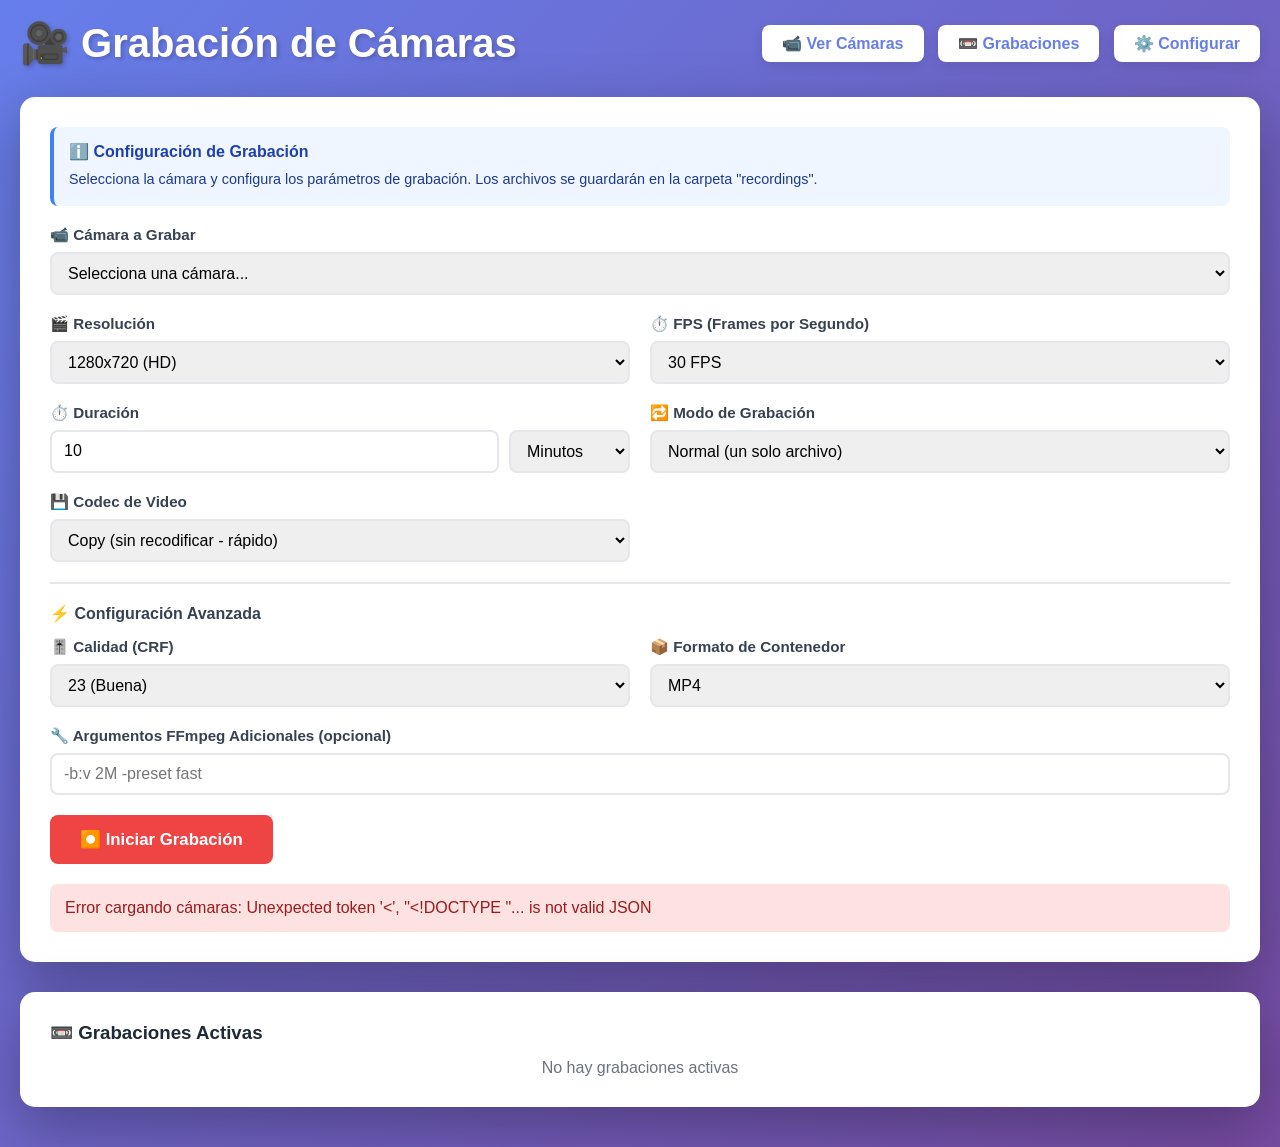
==== templates/recording.html @ 9ef6c579 "First commit" ====
<!DOCTYPE html>
<html lang="es">
<head>
    <meta charset="UTF-8">
    <meta name="viewport" content="width=device-width, initial-scale=1.0">
    <title>Grabación de Cámaras</title>
    <style>
        * {
            margin: 0;
            padding: 0;
            box-sizing: border-box;
        }
        
        body {
            font-family: -apple-system, BlinkMacSystemFont, 'Segoe UI', Roboto, Oxygen, Ubuntu, Cantarell, sans-serif;
            background: linear-gradient(135deg, #667eea 0%, #764ba2 100%);
            min-height: 100vh;
            padding: 20px;
        }
        
        .container {
            max-width: 1400px;
            margin: 0 auto;
        }
        
        .header {
            display: flex;
            justify-content: space-between;
            align-items: center;
            margin-bottom: 30px;
        }
        
        h1 {
            color: white;
            font-size: 2.5em;
            text-shadow: 2px 2px 4px rgba(0,0,0,0.2);
        }
        
        .nav-btn {
            padding: 10px 20px;
            background: white;
            color: #667eea;
            border: none;
            border-radius: 8px;
            font-weight: 600;
            cursor: pointer;
            text-decoration: none;
            transition: all 0.3s;
            box-shadow: 0 4px 12px rgba(0,0,0,0.1);
        }
        
        .nav-btn:hover {
            transform: translateY(-2px);
            box-shadow: 0 6px 16px rgba(0,0,0,0.2);
        }
        
        .card {
            background: white;
            border-radius: 15px;
            padding: 30px;
            box-shadow: 0 20px 60px rgba(0,0,0,0.3);
            margin-bottom: 20px;
        }
        
        .form-grid {
            display: grid;
            grid-template-columns: repeat(2, 1fr);
            gap: 20px;
            margin-bottom: 20px;
        }
        
        .form-group {
            display: flex;
            flex-direction: column;
        }
        
        .form-group.full-width {
            grid-column: 1 / -1;
        }
        
        label {
            font-weight: 600;
            color: #374151;
            margin-bottom: 8px;
            font-size: 0.95em;
        }
        
        select, input[type="number"], input[type="text"] {
            padding: 10px 12px;
            border: 2px solid #e5e7eb;
            border-radius: 8px;
            font-size: 1em;
            transition: all 0.2s;
        }
        
        select:focus, input:focus {
            outline: none;
            border-color: #667eea;
        }
        
        .btn {
            padding: 14px 30px;
            border: none;
            border-radius: 8px;
            font-size: 1.05em;
            cursor: pointer;
            transition: all 0.3s;
            font-weight: 600;
            text-align: center;
        }
        
        .btn-record {
            background: #ef4444;
            color: white;
        }
        
        .btn-record:hover {
            background: #dc2626;
            transform: translateY(-2px);
        }
        
        .btn-record.recording {
            background: #10b981;
        }
        
        .btn-record.recording:hover {
            background: #059669;
        }
        
        .btn:disabled {
            opacity: 0.5;
            cursor: not-allowed;
        }
        
        .recordings-list {
            margin-top: 30px;
        }
        
        .recordings-list h3 {
            color: #1f2937;
            margin-bottom: 15px;
        }
        
        .recording-item {
            display: flex;
            justify-content: space-between;
            align-items: center;
            padding: 15px;
            background: #f9fafb;
            border-radius: 8px;
            margin-bottom: 10px;
            transition: all 0.2s;
        }
        
        .recording-item:hover {
            background: #f3f4f6;
        }
        
        .recording-item.active {
            background: #dcfce7;
            border: 2px solid #10b981;
        }
        
        .recording-info {
            flex: 1;
        }
        
        .recording-name {
            font-weight: 600;
            color: #1f2937;
            margin-bottom: 4px;
        }
        
        .recording-status {
            font-size: 0.9em;
            color: #6b7280;
        }
        
        .recording-status.active {
            color: #10b981;
            font-weight: 600;
        }
        
        .btn-stop {
            padding: 8px 16px;
            background: #ef4444;
            color: white;
            border: none;
            border-radius: 6px;
            cursor: pointer;
            font-weight: 600;
            transition: all 0.2s;
        }
        
        .btn-stop:hover {
            background: #dc2626;
        }
        
        .status-message {
            padding: 15px;
            border-radius: 8px;
            margin-top: 20px;
            display: none;
        }
        
        .status-message.success {
            background: #d1fae5;
            color: #065f46;
        }
        
        .status-message.error {
            background: #fee2e2;
            color: #991b1b;
        }
        
        .info-box {
            background: #eff6ff;
            border-left: 4px solid #3b82f6;
            padding: 15px;
            border-radius: 8px;
            margin-bottom: 20px;
        }
        
        .info-box h4 {
            color: #1e40af;
            margin-bottom: 8px;
        }
        
        .info-box p {
            color: #1e3a8a;
            font-size: 0.9em;
            line-height: 1.5;
        }
        
        .advanced-settings {
            margin-top: 20px;
            padding-top: 20px;
            border-top: 2px solid #e5e7eb;
        }
        
        .advanced-settings h4 {
            color: #374151;
            margin-bottom: 15px;
        }
        
        .main-content {
            display: grid;
            grid-template-columns: 1fr;
            gap: 20px;
        }
        
        .main-content.with-preview {
            grid-template-columns: 1fr 400px;
        }
        
        .preview-container {
            background: white;
            border-radius: 15px;
            padding: 20px;
            box-shadow: 0 20px 60px rgba(0,0,0,0.3);
            display: none;
        }
        
        .preview-container.show {
            display: block;
        }
        
        .preview-container h3 {
            color: #1f2937;
            margin-bottom: 15px;
            text-align: center;
        }
        
        .preview-video {
            width: 100%;
            border-radius: 10px;
            background: #000;
            aspect-ratio: 16/9;
            object-fit: contain;
        }
    </style>
</head>
<body>
    <div class="container">
        <div class="header">
            <h1>🎥 Grabación de Cámaras</h1>
            <div>
                <a href="/" class="nav-btn">📹 Ver Cámaras</a>
                <a href="/recordings_viewer" class="nav-btn" style="margin-left: 10px;">📼 Grabaciones</a>
                <a href="/setup" class="nav-btn" style="margin-left: 10px;">⚙️ Configurar</a>
            </div>
        </div>
        
        <div class="main-content" id="mainContent">
            <div>
                <div class="card">
                    <div class="info-box">
                        <h4>ℹ️ Configuración de Grabación</h4>
                        <p>Selecciona la cámara y configura los parámetros de grabación. Los archivos se guardarán en la carpeta "recordings".</p>
                    </div>
                    
                    <div class="form-grid">
                        <div class="form-group full-width">
                            <label>📹 Cámara a Grabar</label>
                            <select id="cameraSelect" onchange="onCameraSelect()">
                                <option value="">Selecciona una cámara...</option>
                            </select>
                        </div>
                
                <div class="form-group">
                    <label>🎬 Resolución</label>
                    <select id="resolution">
                        <option value="original">Original (sin cambios)</option>
                        <option value="1920x1080">1920x1080 (Full HD)</option>
                        <option value="1280x720" selected>1280x720 (HD)</option>
                        <option value="854x480">854x480 (SD)</option>
                        <option value="640x360">640x360 (Low)</option>
                    </select>
                </div>
                
                <div class="form-group">
                    <label>⏱️ FPS (Frames por Segundo)</label>
                    <select id="fps">
                        <option value="original">Original (sin cambios)</option>
                        <option value="30" selected>30 FPS</option>
                        <option value="25">25 FPS</option>
                        <option value="20">20 FPS</option>
                        <option value="15">15 FPS</option>
                        <option value="10">10 FPS</option>
                    </select>
                </div>
                
                <div class="form-group">
                    <label>⏱️ Duración</label>
                    <div style="display: flex; gap: 10px;">
                        <input type="number" id="duration" value="10" min="1" max="9999" placeholder="Duración" style="flex: 1;">
                        <select id="durationUnit" style="flex: 0 0 120px;">
                            <option value="seconds">Segundos</option>
                            <option value="minutes" selected>Minutos</option>
                            <option value="hours">Horas</option>
                        </select>
                    </div>
                </div>
                
                <div class="form-group">
                    <label>🔁 Modo de Grabación</label>
                    <select id="continuousMode" onchange="toggleSegmentDuration()">
                        <option value="false">Normal (un solo archivo)</option>
                        <option value="true">Continua (archivos segmentados)</option>
                    </select>
                </div>
                
                <div class="form-group" id="segmentDurationGroup" style="display: none;">
                    <label>📊 Duración de Segmento (minutos)</label>
                    <input type="number" id="segmentDuration" value="15" min="1" max="120" placeholder="Duración del segmento">
                </div>
                
                <div class="form-group">
                    <label>💾 Codec de Video</label>
                    <select id="codec">
                        <option value="copy" selected>Copy (sin recodificar - rápido)</option>
                        <option value="libx264">H.264 (alta compatibilidad)</option>
                        <option value="libx265">H.265 (mejor compresión)</option>
                    </select>
                </div>
            </div>
            
            <div class="advanced-settings">
                <h4>⚡ Configuración Avanzada</h4>
                <div class="form-grid">
                    <div class="form-group">
                        <label>🎚️ Calidad (CRF)</label>
                        <select id="quality">
                            <option value="auto">Auto</option>
                            <option value="18">18 (Excelente)</option>
                            <option value="23" selected>23 (Buena)</option>
                            <option value="28">28 (Media)</option>
                        </select>
                    </div>
                    
                    <div class="form-group">
                        <label>📦 Formato de Contenedor</label>
                        <select id="format">
                            <option value="mp4" selected>MP4</option>
                            <option value="mkv">MKV</option>
                            <option value="ts">TS (Transport Stream)</option>
                        </select>
                    </div>
                    
                    <div class="form-group full-width">
                        <label>🔧 Argumentos FFmpeg Adicionales (opcional)</label>
                        <input type="text" id="extraArgs" placeholder="-b:v 2M -preset fast">
                    </div>
                </div>
            </div>
            
            <button class="btn btn-record" id="recordBtn" onclick="toggleRecording()">
                ⏺️ Iniciar Grabación
            </button>
            
            <div class="status-message" id="statusMessage"></div>
        </div>
        
        <div class="card recordings-list">
            <h3>📼 Grabaciones Activas</h3>
            <div id="activeRecordings">
                <p style="color: #6b7280; text-align: center;">No hay grabaciones activas</p>
            </div>
        </div>
            </div>
            
            <div class="preview-container" id="previewContainer">
                <h3>🔴 Vista Previa</h3>
                <img class="preview-video" id="previewVideo" src="" alt="Vista previa de la cámara">
            </div>
        </div>
    </div>
    
    <script>
        let recordingState = {
            isRecording: false,
            currentRecordingId: null
        };
        
        function onCameraSelect() {
            const cameraId = document.getElementById('cameraSelect').value;
            const previewContainer = document.getElementById('previewContainer');
            const mainContent = document.getElementById('mainContent');
            const previewVideo = document.getElementById('previewVideo');
            
            if (cameraId) {
                previewVideo.src = `/video_feed/${cameraId}`;
                previewContainer.classList.add('show');
                mainContent.classList.add('with-preview');
            } else {
                previewContainer.classList.remove('show');
                mainContent.classList.remove('with-preview');
                previewVideo.src = '';
            }
        }
        
        function toggleSegmentDuration() {
            const continuous = document.getElementById('continuousMode').value === 'true';
            const segmentGroup = document.getElementById('segmentDurationGroup');
            
            if (continuous) {
                segmentGroup.style.display = 'flex';
            } else {
                segmentGroup.style.display = 'none';
            }
        }
        
        // Cargar cámaras disponibles
        async function loadCameras() {
            try {
                const response = await fetch('/api/cameras');
                const cameras = await response.json();
                
                const select = document.getElementById('cameraSelect');
                select.innerHTML = '<option value="">Selecciona una cámara...</option>';
                
                for (const [id, info] of Object.entries(cameras)) {
                    const option = document.createElement('option');
                    option.value = id;
                    option.textContent = info.name;
                    select.appendChild(option);
                }
            } catch (error) {
                showStatus('error', 'Error cargando cámaras: ' + error.message);
            }
        }
        
        async function toggleRecording() {
            if (recordingState.isRecording) {
                await stopRecording();
            } else {
                await startRecording();
            }
        }
        
        async function startRecording() {
            const cameraId = document.getElementById('cameraSelect').value;
            if (!cameraId) {
                showStatus('error', '⚠️ Selecciona una cámara');
                return;
            }
            
            const config = {
                camera_id: cameraId,
                resolution: document.getElementById('resolution').value,
                fps: document.getElementById('fps').value,
                duration: parseInt(document.getElementById('duration').value),
                duration_unit: document.getElementById('durationUnit').value,
                codec: document.getElementById('codec').value,
                quality: document.getElementById('quality').value,
                format: document.getElementById('format').value,
                extra_args: document.getElementById('extraArgs').value,
                continuous: document.getElementById('continuousMode').value === 'true',
                segment_duration: parseInt(document.getElementById('segmentDuration').value)
            };
            
            const recordBtn = document.getElementById('recordBtn');
            recordBtn.disabled = true;
            
            try {
                const response = await fetch('/api/recording/start', {
                    method: 'POST',
                    headers: {'Content-Type': 'application/json'},
                    body: JSON.stringify(config)
                });
                
                const data = await response.json();
                
                if (data.success) {
                    recordingState.isRecording = true;
                    recordingState.currentRecordingId = data.recording_id;
                    
                    recordBtn.textContent = '⏹️ Detener Grabación';
                    recordBtn.classList.add('recording');
                    recordBtn.disabled = false;
                    
                    showStatus('success', `✅ Grabación iniciada: ${data.filename}`);
                    loadActiveRecordings();
                } else {
                    showStatus('error', '❌ Error: ' + data.message);
                    recordBtn.disabled = false;
                }
            } catch (error) {
                showStatus('error', '❌ Error al iniciar grabación: ' + error.message);
                recordBtn.disabled = false;
            }
        }
        
        async function stopRecording() {
            const recordBtn = document.getElementById('recordBtn');
            recordBtn.disabled = true;
            
            try {
                const response = await fetch(`/api/recording/stop/${recordingState.currentRecordingId}`, {
                    method: 'POST'
                });
                
                const data = await response.json();
                
                if (data.success) {
                    recordingState.isRecording = false;
                    recordingState.currentRecordingId = null;
                    
                    recordBtn.textContent = '⏺️ Iniciar Grabación';
                    recordBtn.classList.remove('recording');
                    recordBtn.disabled = false;
                    
                    showStatus('success', '✅ Grabación detenida correctamente');
                    loadActiveRecordings();
                } else {
                    showStatus('error', '❌ Error: ' + data.message);
                    recordBtn.disabled = false;
                }
            } catch (error) {
                showStatus('error', '❌ Error al detener grabación: ' + error.message);
                recordBtn.disabled = false;
            }
        }
        
        async function stopSpecificRecording(recordingId) {
            try {
                const response = await fetch(`/api/recording/stop/${recordingId}`, {
                    method: 'POST'
                });
                
                const data = await response.json();
                
                if (data.success) {
                    showStatus('success', '✅ Grabación detenida');
                    loadActiveRecordings();
                } else {
                    showStatus('error', '❌ Error: ' + data.message);
                }
            } catch (error) {
                showStatus('error', '❌ Error: ' + error.message);
            }
        }
        
        async function loadActiveRecordings() {
            try {
                const response = await fetch('/api/recordings/active');
                const data = await response.json();
                
                const container = document.getElementById('activeRecordings');
                
                if (data.recordings && data.recordings.length > 0) {
                    container.innerHTML = data.recordings.map(rec => `
                        <div class="recording-item active">
                            <div class="recording-info">
                                <div class="recording-name">📹 ${rec.camera_name}</div>
                                <div class="recording-status active">🔴 Grabando... ${rec.filename}</div>
                            </div>
                            <button class="btn-stop" onclick="stopSpecificRecording('${rec.id}')">
                                ⏹️ Detener
                            </button>
                        </div>
                    `).join('');
                } else {
                    container.innerHTML = '<p style="color: #6b7280; text-align: center;">No hay grabaciones activas</p>';
                }
            } catch (error) {
                console.error('Error cargando grabaciones:', error);
            }
        }
        
        function showStatus(type, message) {
            const status = document.getElementById('statusMessage');
            status.className = `status-message ${type}`;
            status.textContent = message;
            status.style.display = 'block';
            
            setTimeout(() => {
                status.style.display = 'none';
            }, 5000);
        }
        
        // Cargar datos iniciales
        loadCameras();
        loadActiveRecordings();
        
        // Actualizar grabaciones activas cada 3 segundos
        setInterval(loadActiveRecordings, 3000);
    </script>
</body>
</html>
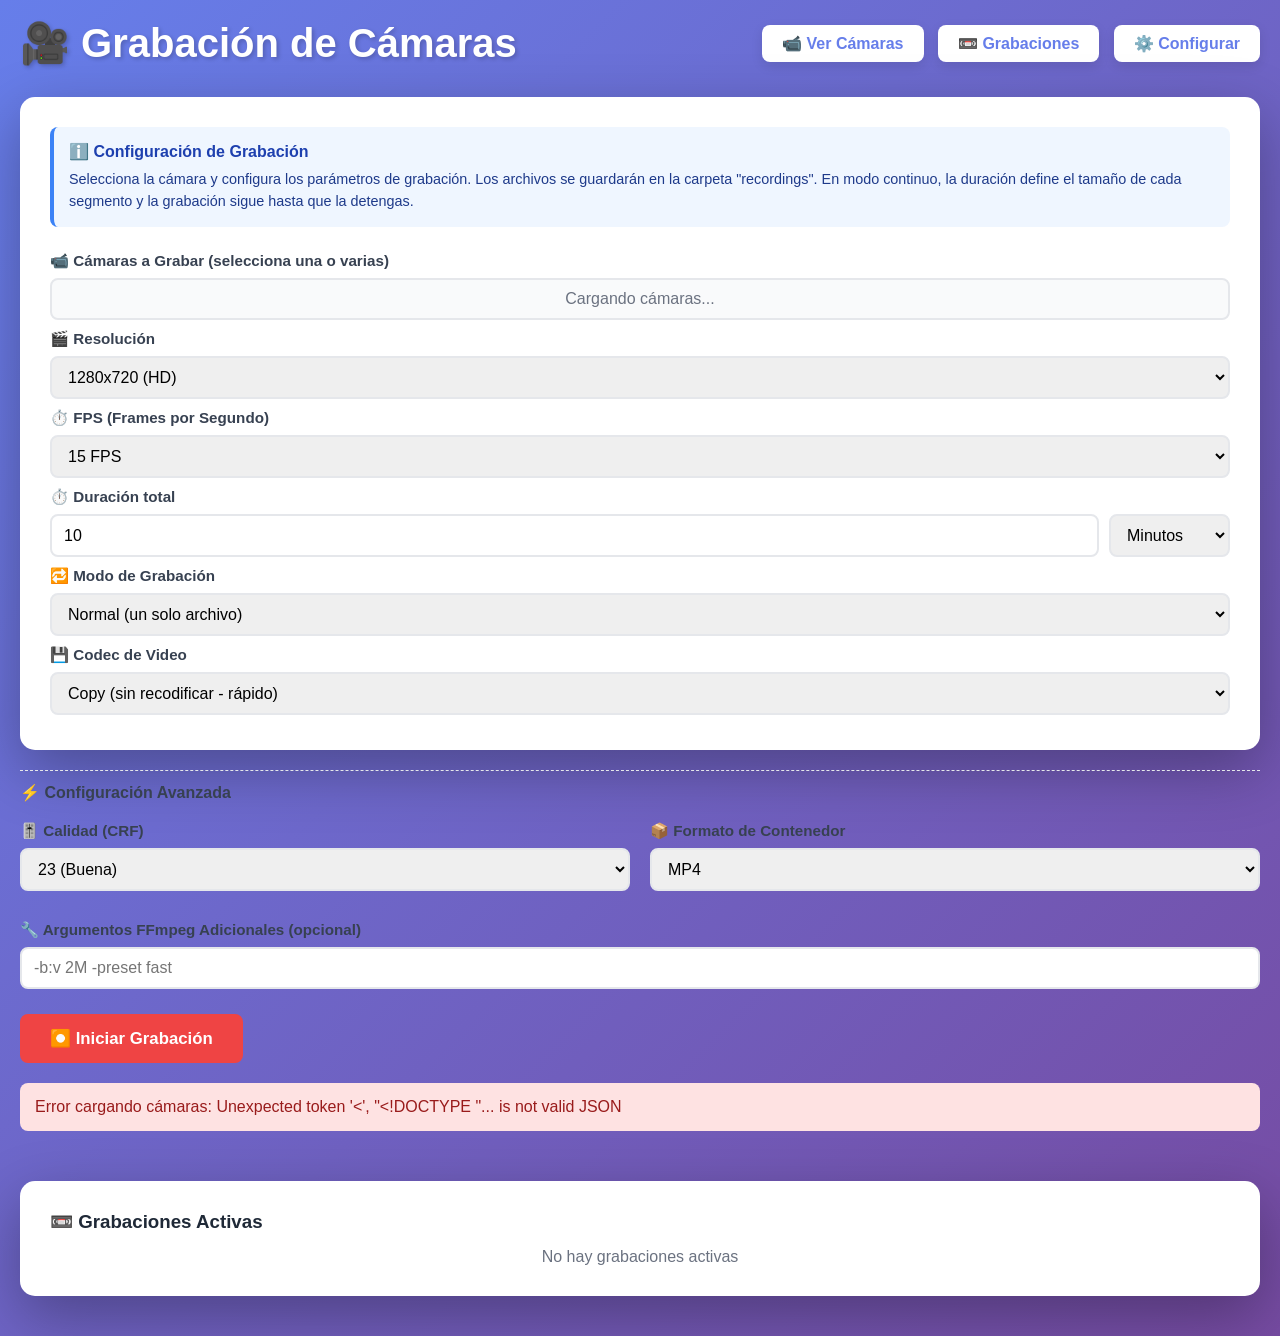
==== commit 4ab9b57d: "Update recording page, fix recording time related bug, fix layout" ====
--- a/templates/recording.html
+++ b/templates/recording.html
@@ -72,6 +72,7 @@
         .form-group {
             display: flex;
             flex-direction: column;
+            padding: 5px 0;
         }
         
         .form-group.full-width {
@@ -234,8 +235,8 @@
         
         .advanced-settings {
             margin-top: 20px;
-            padding-top: 20px;
-            border-top: 2px solid #e5e7eb;
+            padding-top: 12px;
+            border-top: 1px dashed #e5e7eb;
         }
         
         .advanced-settings h4 {
@@ -246,11 +247,18 @@
         .main-content {
             display: grid;
             grid-template-columns: 1fr;
+            grid-template-areas: "form";
             gap: 20px;
+            align-items: start;
         }
         
         .main-content.with-preview {
-            grid-template-columns: 1fr 400px;
+            grid-template-columns: minmax(0, 1.15fr) minmax(360px, 0.85fr);
+            grid-template-areas: "form preview";
+        }
+
+        #formColumn {
+            grid-area: form;
         }
         
         .preview-container {
@@ -259,6 +267,7 @@
             padding: 20px;
             box-shadow: 0 20px 60px rgba(0,0,0,0.3);
             display: none;
+            grid-area: preview;
         }
         
         .preview-container.show {
@@ -277,6 +286,55 @@
             background: #000;
             aspect-ratio: 16/9;
             object-fit: contain;
+        }
+        
+        .camera-checkbox {
+            display: flex;
+            align-items: center;
+            padding: 10px;
+            background: white;
+            border: 2px solid #e5e7eb;
+            border-radius: 6px;
+            cursor: pointer;
+            transition: all 0.2s;
+        }
+        
+        .camera-checkbox:hover {
+            border-color: #667eea;
+            background: #f0f4ff;
+        }
+        
+        .camera-checkbox input[type="checkbox"] {
+            margin-right: 8px;
+            width: 18px;
+            height: 18px;
+            cursor: pointer;
+        }
+        
+        .camera-checkbox label {
+            margin: 0;
+            cursor: pointer;
+            flex: 1;
+        }
+        
+        .preview-grid {
+            display: grid;
+            grid-template-columns: repeat(auto-fit, minmax(300px, 1fr));
+            gap: 15px;
+        }
+        
+        .preview-item {
+            background: white;
+            border-radius: 10px;
+            padding: 10px;
+            box-shadow: 0 4px 6px rgba(0,0,0,0.1);
+        }
+        
+        .preview-item h4 {
+            text-align: center;
+            color: #1f2937;
+            margin-bottom: 8px;
+            font-size: 0.9em;
         }
     </style>
 </head>
@@ -292,20 +350,24 @@
         </div>
         
         <div class="main-content" id="mainContent">
-            <div>
+            <div class="preview-container" id="previewContainer">
+                <h3>🔴 Vista Previa</h3>
+                <div class="preview-grid" id="previewGrid"></div>
+            </div>
+            
+            <div id="formColumn">
                 <div class="card">
                     <div class="info-box">
                         <h4>ℹ️ Configuración de Grabación</h4>
-                        <p>Selecciona la cámara y configura los parámetros de grabación. Los archivos se guardarán en la carpeta "recordings".</p>
+                        <p>Selecciona la cámara y configura los parámetros de grabación. Los archivos se guardarán en la carpeta "recordings". En modo continuo, la duración define el tamaño de cada segmento y la grabación sigue hasta que la detengas.</p>
                     </div>
                     
-                    <div class="form-grid">
-                        <div class="form-group full-width">
-                            <label>📹 Cámara a Grabar</label>
-                            <select id="cameraSelect" onchange="onCameraSelect()">
-                                <option value="">Selecciona una cámara...</option>
-                            </select>
+                    <div class="form-group full-width">
+                        <label>📹 Cámaras a Grabar (selecciona una o varias)</label>
+                        <div id="camerasCheckboxList" style="display: grid; grid-template-columns: repeat(auto-fill, minmax(200px, 1fr)); gap: 10px; padding: 10px; border: 2px solid #e5e7eb; border-radius: 8px; background: #f9fafb;">
+                            <p style="color: #6b7280; text-align: center; grid-column: 1 / -1;">Cargando cámaras...</p>
                         </div>
+                    </div>
                 
                 <div class="form-group">
                     <label>🎬 Resolución</label>
@@ -322,16 +384,16 @@
                     <label>⏱️ FPS (Frames por Segundo)</label>
                     <select id="fps">
                         <option value="original">Original (sin cambios)</option>
-                        <option value="30" selected>30 FPS</option>
+                        <option value="30">30 FPS</option>
                         <option value="25">25 FPS</option>
                         <option value="20">20 FPS</option>
-                        <option value="15">15 FPS</option>
+                        <option value="15" selected>15 FPS</option>
                         <option value="10">10 FPS</option>
                     </select>
                 </div>
                 
                 <div class="form-group">
-                    <label>⏱️ Duración</label>
+                    <label id="durationLabel">⏱️ Duración total</label>
                     <div style="display: flex; gap: 10px;">
                         <input type="number" id="duration" value="10" min="1" max="9999" placeholder="Duración" style="flex: 1;">
                         <select id="durationUnit" style="flex: 0 0 120px;">
@@ -344,15 +406,10 @@
                 
                 <div class="form-group">
                     <label>🔁 Modo de Grabación</label>
-                    <select id="continuousMode" onchange="toggleSegmentDuration()">
+                    <select id="continuousMode">
                         <option value="false">Normal (un solo archivo)</option>
-                        <option value="true">Continua (archivos segmentados)</option>
+                        <option value="true">Continua (archivos segmentados con la duración indicada)</option>
                     </select>
-                </div>
-                
-                <div class="form-group" id="segmentDurationGroup" style="display: none;">
-                    <label>📊 Duración de Segmento (minutos)</label>
-                    <input type="number" id="segmentDuration" value="15" min="1" max="120" placeholder="Duración del segmento">
                 </div>
                 
                 <div class="form-group">
@@ -394,7 +451,7 @@
                 </div>
             </div>
             
-            <button class="btn btn-record" id="recordBtn" onclick="toggleRecording()">
+            <button class="btn btn-record" id="recordBtn" onclick="startRecording()">
                 ⏺️ Iniciar Grabación
             </button>
             
@@ -408,45 +465,125 @@
             </div>
         </div>
             </div>
-            
-            <div class="preview-container" id="previewContainer">
-                <h3>🔴 Vista Previa</h3>
-                <img class="preview-video" id="previewVideo" src="" alt="Vista previa de la cámara">
-            </div>
         </div>
     </div>
     
     <script>
-        let recordingState = {
-            isRecording: false,
-            currentRecordingId: null
-        };
-        
-        function onCameraSelect() {
-            const cameraId = document.getElementById('cameraSelect').value;
+        let availableCameras = {};
+        
+        function updateDurationModeLabel() {
+            const continuous = document.getElementById('continuousMode').value === 'true';
+            const label = document.getElementById('durationLabel');
+            label.textContent = continuous ? '⏱️ Duración de segmento' : '⏱️ Duración total';
+        }
+        
+        function updateLimitsBasedOnSelection() {
+            const checkboxes = document.querySelectorAll('.camera-checkbox-input:checked');
+            const resolutionSelect = document.getElementById('resolution');
+            const fpsSelect = document.getElementById('fps');
+            
+            let minMaxWidth = Infinity;
+            let minMaxHeight = Infinity;
+            let minMaxFps = Infinity;
+            let hasCameraInfo = false;
+            
+            if (checkboxes.length > 0) {
+                checkboxes.forEach(checkbox => {
+                    const cameraId = checkbox.value;
+                    const camera = availableCameras[cameraId];
+                    const cameraInfo = camera?.info;
+                    
+                    if (cameraInfo && cameraInfo.max_resolution && cameraInfo.max_fps) {
+                        hasCameraInfo = true;
+                        minMaxWidth = Math.min(minMaxWidth, cameraInfo.max_resolution.width || 1920);
+                        minMaxHeight = Math.min(minMaxHeight, cameraInfo.max_resolution.height || 1080);
+                        minMaxFps = Math.min(minMaxFps, cameraInfo.max_fps || 30);
+                    }
+                });
+            }
+            
+            // Si no hay info de cámaras, usar valores por defecto altos
+            if (!hasCameraInfo || checkboxes.length === 0) {
+                minMaxWidth = 1920;
+                minMaxHeight = 1080;
+                minMaxFps = 30;
+            }
+            
+            // Regenerar opciones de resolución dinámicamente
+            const allResolutions = [
+                {value: 'original', label: 'Original (sin cambios)', width: 0, height: 0},
+                {value: '1920x1080', label: '1920x1080 (Full HD)', width: 1920, height: 1080},
+                {value: '1280x720', label: '1280x720 (HD)', width: 1280, height: 720},
+                {value: '854x480', label: '854x480 (SD)', width: 854, height: 480},
+                {value: '640x360', label: '640x360 (Low)', width: 640, height: 360}
+            ];
+            
+            const currentResolution = resolutionSelect.value;
+            resolutionSelect.innerHTML = '';
+            
+            allResolutions.forEach(res => {
+                if (res.value === 'original' || !hasCameraInfo || (res.width <= minMaxWidth && res.height <= minMaxHeight)) {
+                    const option = document.createElement('option');
+                    option.value = res.value;
+                    option.text = res.label;
+                    if (res.value === currentResolution) option.selected = true;
+                    resolutionSelect.appendChild(option);
+                }
+            });
+            
+            // Regenerar opciones de FPS dinámicamente
+            const allFps = [
+                {value: 'original', label: 'Original (sin cambios)', fps: 0},
+                {value: '30', label: '30 FPS', fps: 30},
+                {value: '25', label: '25 FPS', fps: 25},
+                {value: '20', label: '20 FPS', fps: 20},
+                {value: '15', label: '15 FPS', fps: 15},
+                {value: '10', label: '10 FPS', fps: 10}
+            ];
+            
+            const currentFps = fpsSelect.value;
+            fpsSelect.innerHTML = '';
+            
+            allFps.forEach(f => {
+                if (f.value === 'original' || !hasCameraInfo || f.fps <= minMaxFps) {
+                    const option = document.createElement('option');
+                    option.value = f.value;
+                    option.text = f.label;
+                    if (f.value === currentFps) option.selected = true;
+                    fpsSelect.appendChild(option);
+                }
+            });
+        }
+        
+        function onCameraChange() {
+            const checkboxes = document.querySelectorAll('.camera-checkbox-input:checked');
             const previewContainer = document.getElementById('previewContainer');
             const mainContent = document.getElementById('mainContent');
-            const previewVideo = document.getElementById('previewVideo');
-            
-            if (cameraId) {
-                previewVideo.src = `/video_feed/${cameraId}`;
+            const previewGrid = document.getElementById('previewGrid');
+            
+            updateLimitsBasedOnSelection();
+            
+            if (checkboxes.length > 0) {
+                previewGrid.innerHTML = '';
+                checkboxes.forEach(checkbox => {
+                    const cameraId = checkbox.value;
+                    const cameraName = availableCameras[cameraId]?.name || cameraId;
+                    
+                    const previewItem = document.createElement('div');
+                    previewItem.className = 'preview-item';
+                    previewItem.innerHTML = `
+                        <img class="preview-video" src="/video_feed/${cameraId}" alt="${cameraName}">
+                        <h4>${cameraName}</h4>
+                    `;
+                    previewGrid.appendChild(previewItem);
+                });
+                
                 previewContainer.classList.add('show');
                 mainContent.classList.add('with-preview');
             } else {
                 previewContainer.classList.remove('show');
                 mainContent.classList.remove('with-preview');
-                previewVideo.src = '';
-            }
-        }
-        
-        function toggleSegmentDuration() {
-            const continuous = document.getElementById('continuousMode').value === 'true';
-            const segmentGroup = document.getElementById('segmentDurationGroup');
-            
-            if (continuous) {
-                segmentGroup.style.display = 'flex';
-            } else {
-                segmentGroup.style.display = 'none';
+                previewGrid.innerHTML = '';
             }
         }
         
@@ -455,110 +592,105 @@
             try {
                 const response = await fetch('/api/cameras');
                 const cameras = await response.json();
-                
-                const select = document.getElementById('cameraSelect');
-                select.innerHTML = '<option value="">Selecciona una cámara...</option>';
-                
+                availableCameras = cameras;
+                
+                const container = document.getElementById('camerasCheckboxList');
+                
+                if (Object.keys(cameras).length === 0) {
+                    container.innerHTML = '<p style="color: #6b7280; text-align: center; grid-column: 1 / -1;">No hay cámaras configuradas. Ve a Configurar para añadir cámaras.</p>';
+                    return;
+                }
+                
+                container.innerHTML = '';
                 for (const [id, info] of Object.entries(cameras)) {
-                    const option = document.createElement('option');
-                    option.value = id;
-                    option.textContent = info.name;
-                    select.appendChild(option);
+                    const checkboxDiv = document.createElement('div');
+                    checkboxDiv.className = 'camera-checkbox';
+                    checkboxDiv.innerHTML = `
+                        <input type="checkbox" class="camera-checkbox-input" value="${id}" id="cam_${id}" onchange="onCameraChange()">
+                        <label for="cam_${id}">${info.name}</label>
+                    `;
+                    container.appendChild(checkboxDiv);
                 }
             } catch (error) {
                 showStatus('error', 'Error cargando cámaras: ' + error.message);
             }
         }
         
-        async function toggleRecording() {
-            if (recordingState.isRecording) {
-                await stopRecording();
+        async function startRecording() {
+            const selectedCheckboxes = document.querySelectorAll('.camera-checkbox-input:checked');
+            
+            if (selectedCheckboxes.length === 0) {
+                showStatus('error', '⚠️ Selecciona al menos una cámara');
+                return;
+            }
+            
+            const duration = parseInt(document.getElementById('duration').value);
+            const durationUnit = document.getElementById('durationUnit').value;
+            const continuous = document.getElementById('continuousMode').value === 'true';
+            
+            // En modo continuo, segment_duration es la duración seleccionada convertida a minutos
+            // En modo normal, segment_duration no se usa
+            let segmentMinutes = duration;
+            if (durationUnit === 'seconds') {
+                segmentMinutes = Math.max(1, Math.ceil(duration / 60));
+            } else if (durationUnit === 'hours') {
+                segmentMinutes = duration * 60;
             } else {
-                await startRecording();
-            }
-        }
-        
-        async function startRecording() {
-            const cameraId = document.getElementById('cameraSelect').value;
-            if (!cameraId) {
-                showStatus('error', '⚠️ Selecciona una cámara');
-                return;
+                segmentMinutes = duration; // ya está en minutos
             }
             
             const config = {
-                camera_id: cameraId,
                 resolution: document.getElementById('resolution').value,
                 fps: document.getElementById('fps').value,
-                duration: parseInt(document.getElementById('duration').value),
-                duration_unit: document.getElementById('durationUnit').value,
+                duration: duration,
+                duration_unit: durationUnit,
                 codec: document.getElementById('codec').value,
                 quality: document.getElementById('quality').value,
                 format: document.getElementById('format').value,
                 extra_args: document.getElementById('extraArgs').value,
-                continuous: document.getElementById('continuousMode').value === 'true',
-                segment_duration: parseInt(document.getElementById('segmentDuration').value)
+                continuous: continuous,
+                segment_duration: segmentMinutes
             };
             
             const recordBtn = document.getElementById('recordBtn');
             recordBtn.disabled = true;
             
-            try {
-                const response = await fetch('/api/recording/start', {
-                    method: 'POST',
-                    headers: {'Content-Type': 'application/json'},
-                    body: JSON.stringify(config)
-                });
-                
-                const data = await response.json();
-                
-                if (data.success) {
-                    recordingState.isRecording = true;
-                    recordingState.currentRecordingId = data.recording_id;
+            let successCount = 0;
+            let errorCount = 0;
+            
+            // Iniciar grabación para cada cámara seleccionada
+            for (const checkbox of selectedCheckboxes) {
+                const cameraId = checkbox.value;
+                const cameraConfig = { ...config, camera_id: cameraId };
+                
+                try {
+                    const response = await fetch('/api/recording/start', {
+                        method: 'POST',
+                        headers: {'Content-Type': 'application/json'},
+                        body: JSON.stringify(cameraConfig)
+                    });
                     
-                    recordBtn.textContent = '⏹️ Detener Grabación';
-                    recordBtn.classList.add('recording');
-                    recordBtn.disabled = false;
+                    const data = await response.json();
                     
-                    showStatus('success', `✅ Grabación iniciada: ${data.filename}`);
-                    loadActiveRecordings();
-                } else {
-                    showStatus('error', '❌ Error: ' + data.message);
-                    recordBtn.disabled = false;
+                    if (data.success) {
+                        successCount++;
+                    } else {
+                        errorCount++;
+                        console.error(`Error en ${availableCameras[cameraId]?.name}: ${data.message}`);
+                    }
+                } catch (error) {
+                    errorCount++;
+                    console.error(`Error en ${availableCameras[cameraId]?.name}: ${error.message}`);
                 }
-            } catch (error) {
-                showStatus('error', '❌ Error al iniciar grabación: ' + error.message);
-                recordBtn.disabled = false;
-            }
-        }
-        
-        async function stopRecording() {
-            const recordBtn = document.getElementById('recordBtn');
-            recordBtn.disabled = true;
-            
-            try {
-                const response = await fetch(`/api/recording/stop/${recordingState.currentRecordingId}`, {
-                    method: 'POST'
-                });
-                
-                const data = await response.json();
-                
-                if (data.success) {
-                    recordingState.isRecording = false;
-                    recordingState.currentRecordingId = null;
-                    
-                    recordBtn.textContent = '⏺️ Iniciar Grabación';
-                    recordBtn.classList.remove('recording');
-                    recordBtn.disabled = false;
-                    
-                    showStatus('success', '✅ Grabación detenida correctamente');
-                    loadActiveRecordings();
-                } else {
-                    showStatus('error', '❌ Error: ' + data.message);
-                    recordBtn.disabled = false;
-                }
-            } catch (error) {
-                showStatus('error', '❌ Error al detener grabación: ' + error.message);
-                recordBtn.disabled = false;
+            }
+            
+            recordBtn.disabled = false;
+            
+            if (successCount > 0) {
+                showStatus('success', `✅ ${successCount} grabación(es) iniciada(s)` + (errorCount > 0 ? ` (${errorCount} error(es))` : ''));
+                loadActiveRecordings();
+            } else {
+                showStatus('error', '❌ No se pudo iniciar ninguna grabación');
             }
         }
         
@@ -574,10 +706,10 @@
                     showStatus('success', '✅ Grabación detenida');
                     loadActiveRecordings();
                 } else {
-                    showStatus('error', '❌ Error: ' + data.message);
+                    showStatus('error', '❌ Error al detener: ' + (data.message || 'Error desconocido'));
                 }
             } catch (error) {
-                showStatus('error', '❌ Error: ' + error.message);
+                showStatus('error', '❌ Error al detener: ' + error.message);
             }
         }
         
@@ -589,17 +721,27 @@
                 const container = document.getElementById('activeRecordings');
                 
                 if (data.recordings && data.recordings.length > 0) {
-                    container.innerHTML = data.recordings.map(rec => `
-                        <div class="recording-item active">
-                            <div class="recording-info">
-                                <div class="recording-name">📹 ${rec.camera_name}</div>
-                                <div class="recording-status active">🔴 Grabando... ${rec.filename}</div>
+                    container.innerHTML = data.recordings.map(rec => {
+                        let modeInfo = '';
+                        if (rec.continuous) {
+                            modeInfo = `<div style="font-size: 0.85em; color: #10b981; margin-top: 3px;">🔁 Continua - Segmentos de ${rec.segment_duration} min</div>`;
+                        } else {
+                            const durationText = `${rec.total_duration} ${rec.duration_unit === 'seconds' ? 'seg' : rec.duration_unit === 'minutes' ? 'min' : 'h'}`;
+                            modeInfo = `<div style="font-size: 0.85em; color: #3b82f6; margin-top: 3px;">📄 Único archivo - ${durationText}</div>`;
+                        }
+                        return `
+                            <div class="recording-item active">
+                                <div class="recording-info">
+                                    <div class="recording-name">📹 ${rec.camera_name}</div>
+                                    <div class="recording-status active">🔴 Grabando... ${rec.filename}</div>
+                                    ${modeInfo}
+                                </div>
+                                <button class="btn-stop" onclick="stopSpecificRecording('${rec.id}')">
+                                    ⏹️ Detener
+                                </button>
                             </div>
-                            <button class="btn-stop" onclick="stopSpecificRecording('${rec.id}')">
-                                ⏹️ Detener
-                            </button>
-                        </div>
-                    `).join('');
+                        `;
+                    }).join('');
                 } else {
                     container.innerHTML = '<p style="color: #6b7280; text-align: center;">No hay grabaciones activas</p>';
                 }
@@ -622,6 +764,8 @@
         // Cargar datos iniciales
         loadCameras();
         loadActiveRecordings();
+        updateDurationModeLabel();
+        document.getElementById('continuousMode').addEventListener('change', updateDurationModeLabel);
         
         // Actualizar grabaciones activas cada 3 segundos
         setInterval(loadActiveRecordings, 3000);
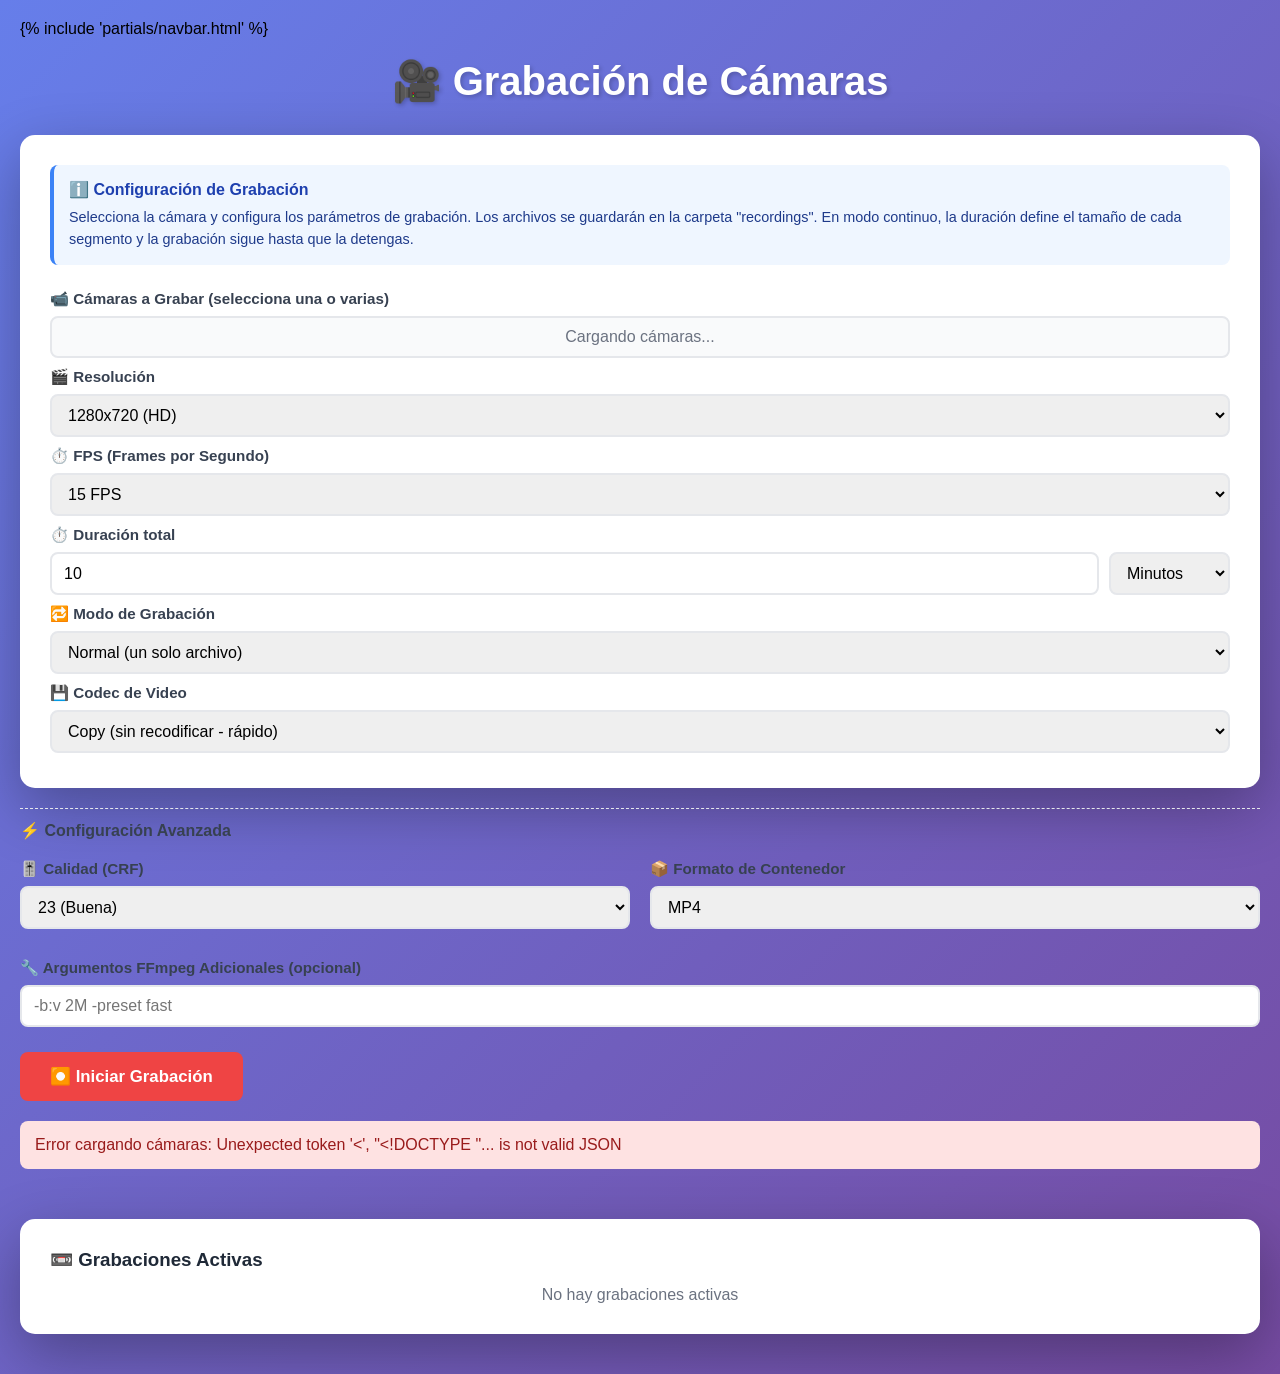
==== commit f75bdf55: "Fix continuous recording bug, update menu, enable manual setup" ====
--- a/templates/recording.html
+++ b/templates/recording.html
@@ -340,14 +340,8 @@
 </head>
 <body>
     <div class="container">
-        <div class="header">
-            <h1>🎥 Grabación de Cámaras</h1>
-            <div>
-                <a href="/" class="nav-btn">📹 Ver Cámaras</a>
-                <a href="/recordings_viewer" class="nav-btn" style="margin-left: 10px;">📼 Grabaciones</a>
-                <a href="/setup" class="nav-btn" style="margin-left: 10px;">⚙️ Configurar</a>
-            </div>
-        </div>
+        {% include 'partials/navbar.html' %}
+        <h1 style="color: white; text-align: center; margin: 20px 0 30px; font-size: 2.5em; text-shadow: 2px 2px 4px rgba(0,0,0,0.2);">🎥 Grabación de Cámaras</h1>
         
         <div class="main-content" id="mainContent">
             <div class="preview-container" id="previewContainer">
@@ -628,16 +622,15 @@
             const durationUnit = document.getElementById('durationUnit').value;
             const continuous = document.getElementById('continuousMode').value === 'true';
             
-            // En modo continuo, segment_duration es la duración seleccionada convertida a minutos
-            // En modo normal, segment_duration no se usa
-            let segmentMinutes = duration;
-            if (durationUnit === 'seconds') {
-                segmentMinutes = Math.max(1, Math.ceil(duration / 60));
+            // En modo continuo, segment_duration es la duración seleccionada en segundos
+            // Convertir todo a segundos para tener precisión
+            let segmentSeconds = duration;
+            if (durationUnit === 'minutes') {
+                segmentSeconds = duration * 60;
             } else if (durationUnit === 'hours') {
-                segmentMinutes = duration * 60;
-            } else {
-                segmentMinutes = duration; // ya está en minutos
-            }
+                segmentSeconds = duration * 3600;
+            }
+            // segmentSeconds ya está en segundos
             
             const config = {
                 resolution: document.getElementById('resolution').value,
@@ -649,7 +642,7 @@
                 format: document.getElementById('format').value,
                 extra_args: document.getElementById('extraArgs').value,
                 continuous: continuous,
-                segment_duration: segmentMinutes
+                segment_duration: segmentSeconds
             };
             
             const recordBtn = document.getElementById('recordBtn');
@@ -724,7 +717,9 @@
                     container.innerHTML = data.recordings.map(rec => {
                         let modeInfo = '';
                         if (rec.continuous) {
-                            modeInfo = `<div style="font-size: 0.85em; color: #10b981; margin-top: 3px;">🔁 Continua - Segmentos de ${rec.segment_duration} min</div>`;
+                            const segmentSec = rec.segment_duration || 60;
+                            const segDisplay = segmentSec >= 60 ? `${Math.floor(segmentSec/60)} min` : `${segmentSec} seg`;
+                            modeInfo = `<div style="font-size: 0.85em; color: #10b981; margin-top: 3px;">🔁 Continua - Segmentos de ${segDisplay}</div>`;
                         } else {
                             const durationText = `${rec.total_duration} ${rec.duration_unit === 'seconds' ? 'seg' : rec.duration_unit === 'minutes' ? 'min' : 'h'}`;
                             modeInfo = `<div style="font-size: 0.85em; color: #3b82f6; margin-top: 3px;">📄 Único archivo - ${durationText}</div>`;
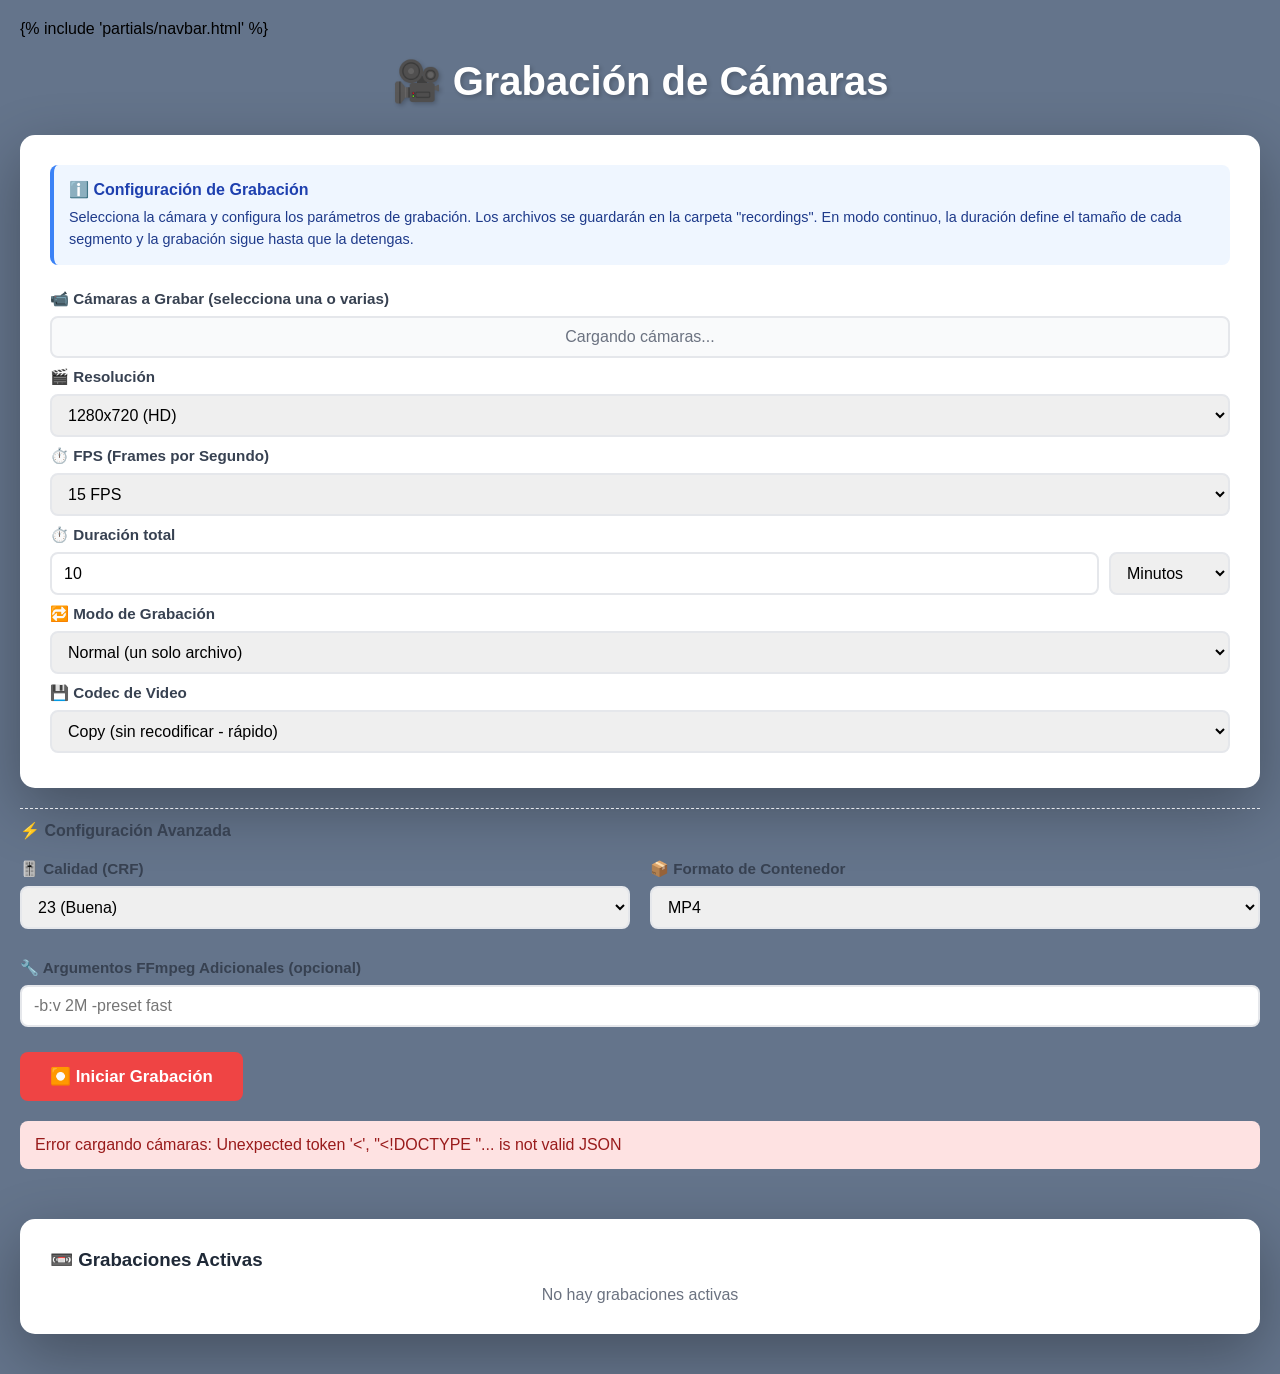
==== commit bf106fe7: "Update styles" ====
--- a/templates/recording.html
+++ b/templates/recording.html
@@ -4,99 +4,15 @@
     <meta charset="UTF-8">
     <meta name="viewport" content="width=device-width, initial-scale=1.0">
     <title>Grabación de Cámaras</title>
+    <link rel="stylesheet" href="/static/css/styles.css">
     <style>
-        * {
-            margin: 0;
-            padding: 0;
-            box-sizing: border-box;
-        }
-        
-        body {
-            font-family: -apple-system, BlinkMacSystemFont, 'Segoe UI', Roboto, Oxygen, Ubuntu, Cantarell, sans-serif;
-            background: linear-gradient(135deg, #667eea 0%, #764ba2 100%);
-            min-height: 100vh;
-            padding: 20px;
-        }
-        
-        .container {
-            max-width: 1400px;
-            margin: 0 auto;
-        }
-        
-        .header {
-            display: flex;
-            justify-content: space-between;
-            align-items: center;
-            margin-bottom: 30px;
-        }
-        
-        h1 {
-            color: white;
-            font-size: 2.5em;
-            text-shadow: 2px 2px 4px rgba(0,0,0,0.2);
-        }
-        
-        .nav-btn {
-            padding: 10px 20px;
-            background: white;
-            color: #667eea;
-            border: none;
-            border-radius: 8px;
-            font-weight: 600;
-            cursor: pointer;
-            text-decoration: none;
-            transition: all 0.3s;
-            box-shadow: 0 4px 12px rgba(0,0,0,0.1);
-        }
-        
-        .nav-btn:hover {
-            transform: translateY(-2px);
-            box-shadow: 0 6px 16px rgba(0,0,0,0.2);
-        }
-        
-        .card {
-            background: white;
-            border-radius: 15px;
-            padding: 30px;
-            box-shadow: 0 20px 60px rgba(0,0,0,0.3);
-            margin-bottom: 20px;
-        }
-        
+        /* Estilos específicos de esta página */
+        /* Estilos específicos de esta página */
         .form-grid {
             display: grid;
             grid-template-columns: repeat(2, 1fr);
             gap: 20px;
             margin-bottom: 20px;
-        }
-        
-        .form-group {
-            display: flex;
-            flex-direction: column;
-            padding: 5px 0;
-        }
-        
-        .form-group.full-width {
-            grid-column: 1 / -1;
-        }
-        
-        label {
-            font-weight: 600;
-            color: #374151;
-            margin-bottom: 8px;
-            font-size: 0.95em;
-        }
-        
-        select, input[type="number"], input[type="text"] {
-            padding: 10px 12px;
-            border: 2px solid #e5e7eb;
-            border-radius: 8px;
-            font-size: 1em;
-            transition: all 0.2s;
-        }
-        
-        select:focus, input:focus {
-            outline: none;
-            border-color: #667eea;
         }
         
         .btn {
@@ -300,8 +216,8 @@
         }
         
         .camera-checkbox:hover {
-            border-color: #667eea;
-            background: #f0f4ff;
+            border-color: #1e40af;
+            background: #eff6ff;
         }
         
         .camera-checkbox input[type="checkbox"] {
--- a/static/css/styles.css
+++ b/static/css/styles.css
@@ -0,0 +1,208 @@
+/* Estilos globales comunes */
+* {
+    margin: 0;
+    padding: 0;
+    box-sizing: border-box;
+}
+
+body {
+    font-family: -apple-system, BlinkMacSystemFont, 'Segoe UI', Roboto, Oxygen, Ubuntu, Cantarell, sans-serif;
+    background: #64748b;
+    min-height: 100vh;
+    padding: 20px;
+}
+
+.container {
+    max-width: 1400px;
+    margin: 0 auto;
+}
+
+h1 {
+    color: #1e293b;
+    text-align: center;
+    margin-bottom: 30px;
+    font-size: 2.5em;
+    font-weight: 700;
+}
+
+h2 {
+    color: #1e293b;
+    margin-bottom: 15px;
+}
+
+/* Navigation bar */
+.top-bar {
+    width: 100%;
+    max-width: 1400px;
+    display: flex;
+    justify-content: center;
+    gap: 10px;
+    margin: 0 auto 20px;
+    padding: 15px 20px;
+    border-radius: 8px;
+}
+
+.nav-btn {
+    padding: 10px 18px;
+    background: #f8fafc;
+    color: #1e40af;
+    border: 1px solid #e2e8f0;
+    border-radius: 6px;
+    font-weight: 600;
+    cursor: pointer;
+    transition: all 0.2s;
+    text-decoration: none;
+    display: inline-flex;
+    align-items: center;
+    gap: 6px;
+}
+
+.nav-btn:hover {
+    background: #1e40af;
+    color: white;
+    border-color: #1e40af;
+    box-shadow: 0 4px 12px rgba(30,64,175,0.2);
+}
+
+/* Cards */
+.card {
+    background: white;
+    border-radius: 15px;
+    padding: 30px;
+    box-shadow: 0 20px 60px rgba(0,0,0,0.3);
+    margin-bottom: 20px;
+}
+
+/* Buttons */
+.btn {
+    padding: 12px 30px;
+    border: none;
+    border-radius: 8px;
+    font-size: 1em;
+    cursor: pointer;
+    transition: all 0.3s;
+    font-weight: 500;
+}
+
+.btn-primary {
+    background: #1e40af;
+    color: white;
+}
+
+.btn-primary:hover {
+    background: #1e3a8a;
+    transform: translateY(-2px);
+}
+
+.btn-success {
+    background: #10b981;
+    color: white;
+}
+
+.btn-success:hover {
+    background: #059669;
+}
+
+.btn:disabled {
+    opacity: 0.5;
+    cursor: not-allowed;
+}
+
+/* Form elements */
+.form-group {
+    display: flex;
+    flex-direction: column;
+    padding: 5px 0;
+}
+
+.form-group.full-width {
+    grid-column: 1 / -1;
+}
+
+label {
+    font-weight: 600;
+    color: #374151;
+    margin-bottom: 8px;
+    font-size: 0.95em;
+}
+
+select, input[type="number"], input[type="text"], input[type="password"] {
+    padding: 10px 12px;
+    border: 2px solid #e5e7eb;
+    border-radius: 8px;
+    font-size: 1em;
+    transition: all 0.2s;
+}
+
+select:focus, input:focus {
+    outline: none;
+    border-color: #1e40af;
+}
+
+input[type="checkbox"] {
+    width: 20px;
+    height: 20px;
+    cursor: pointer;
+}
+
+/* Status messages */
+.status {
+    margin-top: 20px;
+    padding: 15px;
+    border-radius: 8px;
+    display: none;
+}
+
+.status.success {
+    background: #d1fae5;
+    color: #065f46;
+}
+
+.status.error {
+    background: #fee2e2;
+    color: #991b1b;
+}
+
+.status-message {
+    padding: 15px;
+    border-radius: 8px;
+    margin-top: 20px;
+    display: none;
+}
+
+.status-message.success {
+    background: #d1fae5;
+    color: #065f46;
+}
+
+.status-message.error {
+    background: #fee2e2;
+    color: #991b1b;
+}
+
+/* Loading */
+.loading {
+    display: none;
+    margin-top: 20px;
+    color: #1e40af;
+}
+
+/* Info box */
+.info-box {
+    background: #eff6ff;
+    border-left: 4px solid #3b82f6;
+    padding: 15px;
+    border-radius: 8px;
+    margin-bottom: 20px;
+}
+
+.info-box h4 {
+    color: #1e40af;
+    margin-bottom: 8px;
+}
+
+.info-box p {
+    color: #1e3a8a;
+    font-size: 0.9em;
+    line-height: 1.5;
+}
